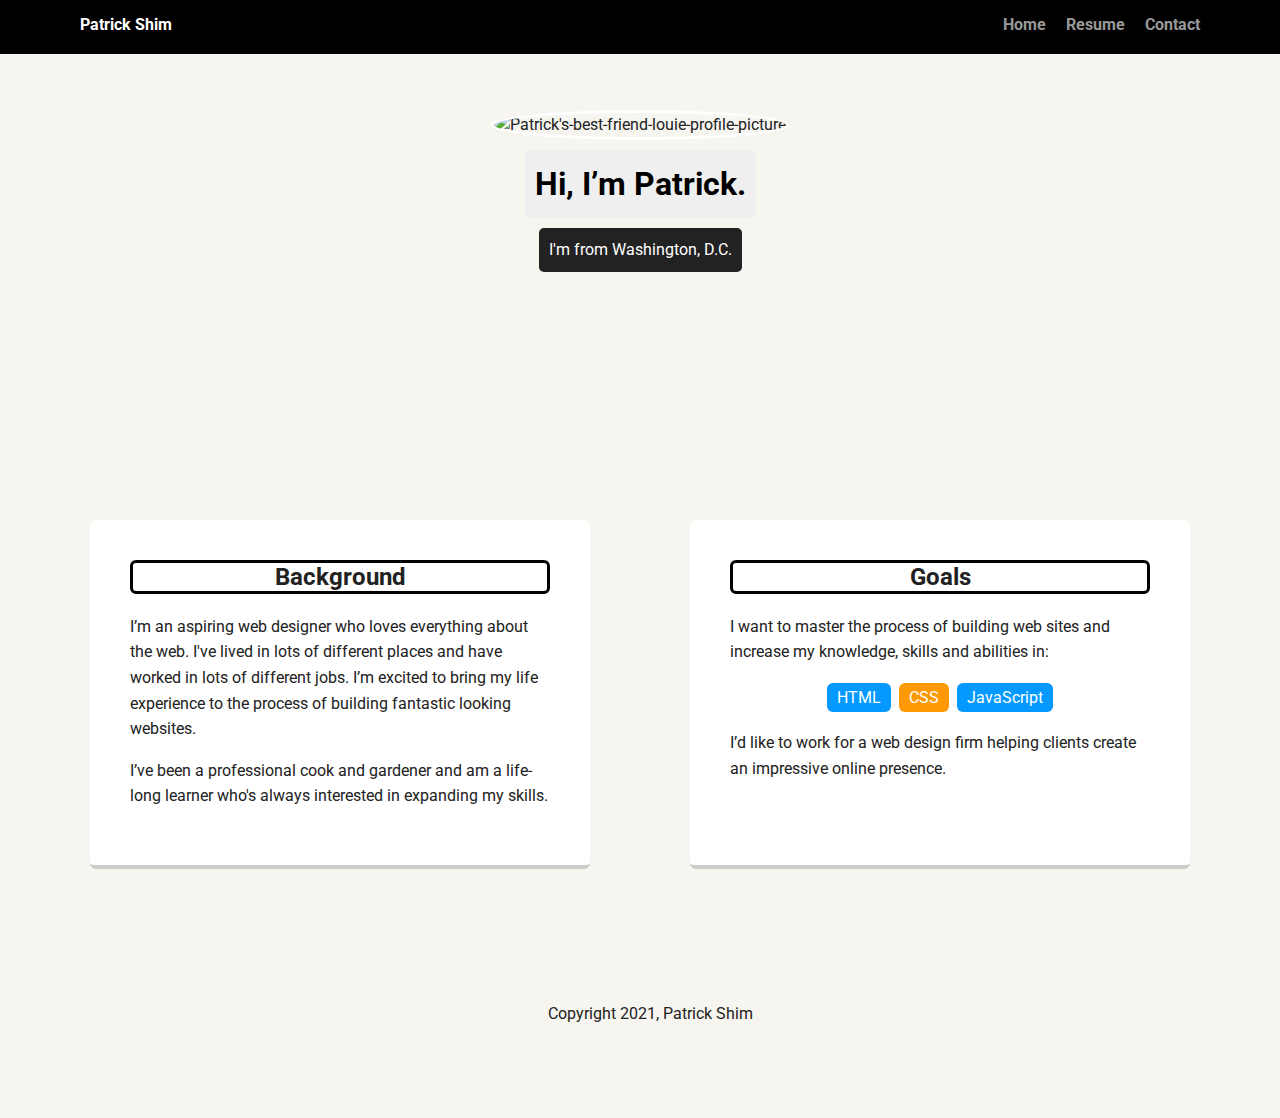
==== index.html @ a668cefd "updated contact page" ====
<!doctype html>
<html lang="en">
  <head>
    <meta charset="utf-8">
    <title>Patrick Shim's Profile</title>
    <meta name="viewport" content="width=device-width, initial-scale=1.0">
    <link rel="stylesheet" href="styles.css">
    <link href="https://fonts.googleapis.com/css?family=Muli%7CRoboto:400,300,500,700,900" rel="stylesheet">
  </head>
  
  <body>
    <div class="main-nav">
        <ul class="nav">
          <li class="name">Patrick Shim</li>
          <li><a href="index.html">Home</a></li>
          <li><a href="resume/resume.html">Resume</a></li>
          <li><a href="contact/contact.html">Contact</a></li>
        </ul>
    </div>

    <header>
      <img src="images/louie-profile.jpg" alt="Patrick's-best-friend-louie-profile-picture" class="profile-image">
      <h1 class="tag name">Hi, I’m Patrick.</h1>
      <p class="tag location">I'm from Washington, D.C.</p>
    </header>

    <main class="flex">
      <div class="card">
        <h2 class="card-title">Background</h2>
        <p>I’m an aspiring web designer who loves everything about the web. I've lived in lots of different places and have worked in lots of different jobs. I’m excited to bring my life experience to the process of building fantastic looking websites.</p>
        <p>I’ve been a professional cook and gardener and am a life-long learner who's always interested in expanding my skills.</p>
      </div> 

      <div class="card">
        <h2 class="card-title">Goals</h2>
        <p>I want to master the process of building web sites and increase my knowledge, skills and abilities in:</p>
        <ul class="skills">
          <li>HTML</li>
          <li>CSS</li>
          <li>JavaScript</li>
        </ul>
        <p>I’d like to work for a web design firm helping clients create an impressive online presence.</p>
      </div> 
    </main>

    <footer>
      <ul>
        <li><a href="https://github.com/patrickshim" target="_blank" class="social github">Github</a></li>
      </ul>
      <p class="copyright">Copyright 2021, Patrick Shim</p>
    </footer>
  </body>
</html>
---- styles.css ----
/* Global Layout Set-up */
* { 
  box-sizing: border-box;
}
  
body {
  margin: 0;
  padding: 0;
  text-align: center;
  font-family: 'Roboto', sans-serif;
  color: #222;
  background: #f7f5f0;
}
/* Link Styles */

a {
  text-decoration: none;
  color: #999;
}

a:hover {
  color: #6633ff;
}

/* Section Styles */

.main-nav {
  width: 100%;
  background: black;
  min-height: 30px;
  padding: 10px;
  position: fixed;
  text-align: center;
}
.nav {
  display: flex;
  justify-content: space-around;
  font-weight: 700;
  list-style-type: none;
  margin: 0 auto;
  padding: 0;
}

.nav .name {
    display: block;
    margin-right: auto;
    color: white;
}
.nav li {
  padding: 5px 10px 10px 10px;
}
.nav a {
  transition: all .5s;
}
.nav a:hover {
  color: white
}

header {
  text-align: center;
  background: url('images/dc-background.jpg') no-repeat top center ;
  background-size: cover;
  overflow: hidden;
  padding-top: 60px;
}
header {
  line-height: 1.5;
}

header .profile-image {
  margin-top: 50px;
  width: 150px;
  height: 150px;
  border-radius: 50%;
  border: 3px solid white;
  transition: all .5s;
}
header .profile-image:hover {
  transform: scale(1.1) rotate(360deg);
}
.tag {
  background-color: #efefef;
  color: black;
  padding: 10px;
  border-radius: 5px;
  display: table;
  margin: 10px auto;
} 
.location {
  background-color: #222;
  color:white;
}
.card {
  margin: 30px;
  padding: 20px 40px 40px;
  max-width: 500px;
  text-align: left;
  background: #fff;
  border-bottom: 4px solid #ccc;
  border-radius: 6px;
  transition: all .5s;
}

.card-title {
  text-align: center;
  border: 3px black solid;
  border-radius: 6px;
}

.card:hover {
  border-color: #0399ff;
}

ul.skills {
  padding: 0;
  text-align: center;
}

.skills li {
  border-radius: 6px;
  display: inline-block;
  background: #ff9904;
  color: white;
  padding: 5px 10px;
  margin: 2px;
}

.skills li:nth-child(odd) {
  background: #0399ff;
}

footer {
  width: 100%;
  min-height: 30px;
  padding: 20px 0 40px 20px;
}

footer .copyright {
  top: -8px;
  font-size: .75em;
}

footer ul {
  list-style-type: none;
  margin: 0;
  padding: 0;
}

footer ul li {
  display: inline-block;
}

a.social {
  display: inline-block;
  text-indent: -9999px;
  margin-left: 5px;
  width: 30px;
  height: 30px;
  background-size: 30px 30px;
  opacity: .4;
  transition: all .5s;
}

a.github {
  background-image: url(images/github.svg);
}
a.social:hover {
  opacity: 1;
}
.clearfix {
  clear: both;
}

/* Styles for larger screens */
@media screen and (min-width: 720px) {
  
  .flex {
      display: -ms-flexbox;      /* TWEENER - IE 10 */
      display: flex; 
      max-width: 1200px;
      -ms-flex-pack: distribute;
      justify-content: space-around;
      margin: 0 auto;
  }

  header {
    min-height: 470px;
  }

  .nav {
    max-width: 1200px;
    padding: 0 30px;
  }


  main {
    padding-top: 20px;
  }

  main p {
    line-height: 1.6em;
  }

  footer {
    font-size: 1.3em;
    max-width: 1200px;
    margin: 40px auto;
  }

}

#resume-h1 {
  text-align: center;
  background-color: #e2e2e2;
  padding: 5px;
}

.section-title {
  text-transform: uppercase;  
  background-color: #e2e2e2;
  padding: 5px;
}
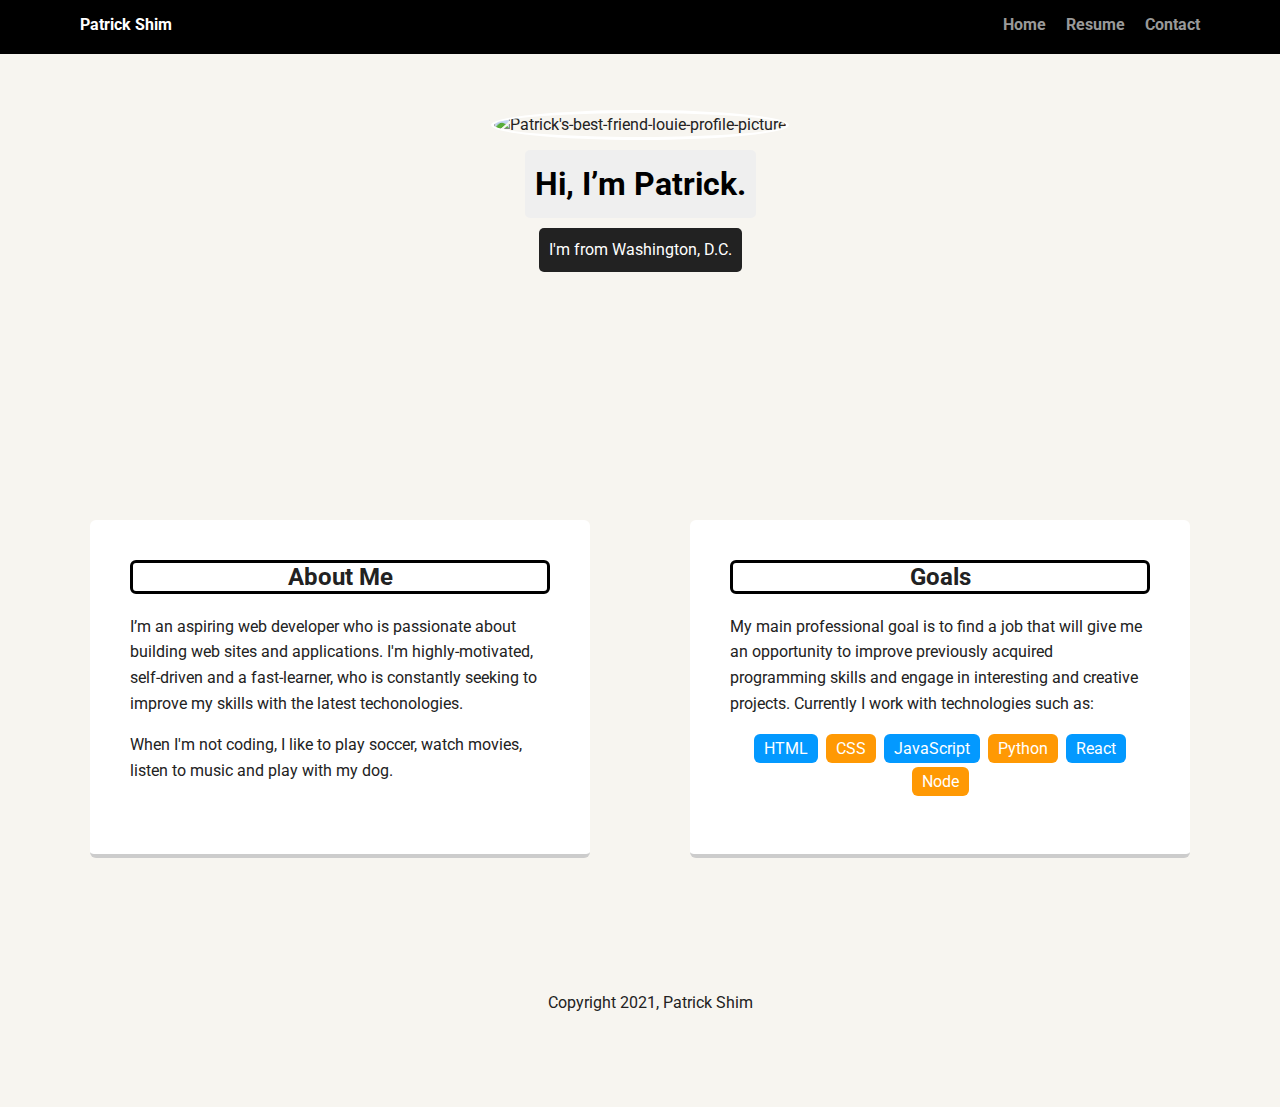
==== commit e954f94f: "modified about me and goals" ====
--- a/index.html
+++ b/index.html
@@ -26,20 +26,22 @@
 
     <main class="flex">
       <div class="card">
-        <h2 class="card-title">Background</h2>
-        <p>I’m an aspiring web designer who loves everything about the web. I've lived in lots of different places and have worked in lots of different jobs. I’m excited to bring my life experience to the process of building fantastic looking websites.</p>
-        <p>I’ve been a professional cook and gardener and am a life-long learner who's always interested in expanding my skills.</p>
+        <h2 class="card-title">About Me</h2>
+        <p>I’m an aspiring web developer who is passionate about building web sites and applications. I'm highly-motivated, self-driven and a fast-learner, who is constantly seeking to improve my skills with the latest techonologies.</p>
+        <p>When I'm not coding, I like to play soccer, watch movies, listen to music and play with my dog.</p>
       </div> 
 
       <div class="card">
         <h2 class="card-title">Goals</h2>
-        <p>I want to master the process of building web sites and increase my knowledge, skills and abilities in:</p>
+        <p>My main professional goal is to find a job that will give me an opportunity to improve previously acquired programming skills and engage in interesting and creative projects. Currently I work with technologies such as:</p>
         <ul class="skills">
           <li>HTML</li>
           <li>CSS</li>
           <li>JavaScript</li>
+          <li>Python</li>
+          <li>React</li>
+          <li>Node</li>
         </ul>
-        <p>I’d like to work for a web design firm helping clients create an impressive online presence.</p>
       </div> 
     </main>
 
--- a/styles.css
+++ b/styles.css
@@ -219,4 +219,13 @@
   text-transform: uppercase;  
   background-color: #e2e2e2;
   padding: 5px;
-} +} 
+
+.contact-link a {
+  color: blue;
+}
+
+.contact-link a:hover {
+  color: blue;
+  text-decoration: underline;
+}